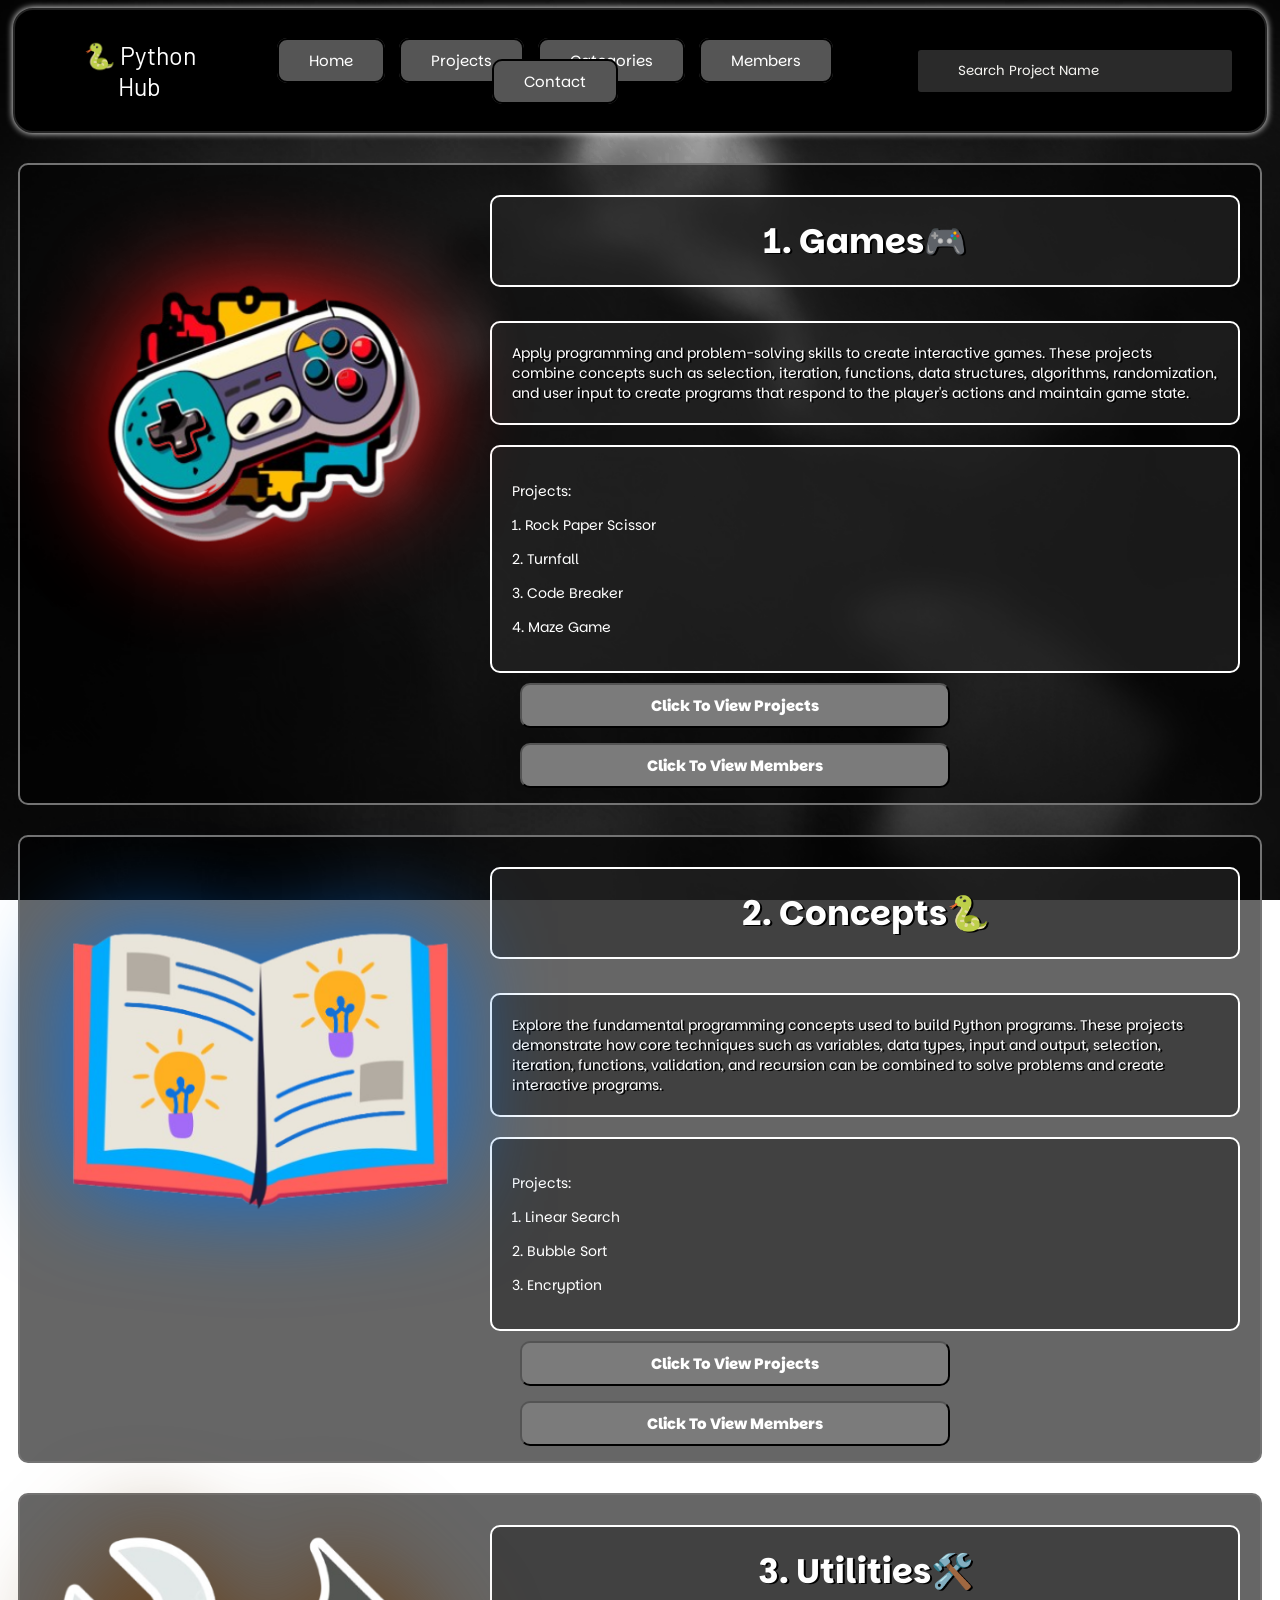
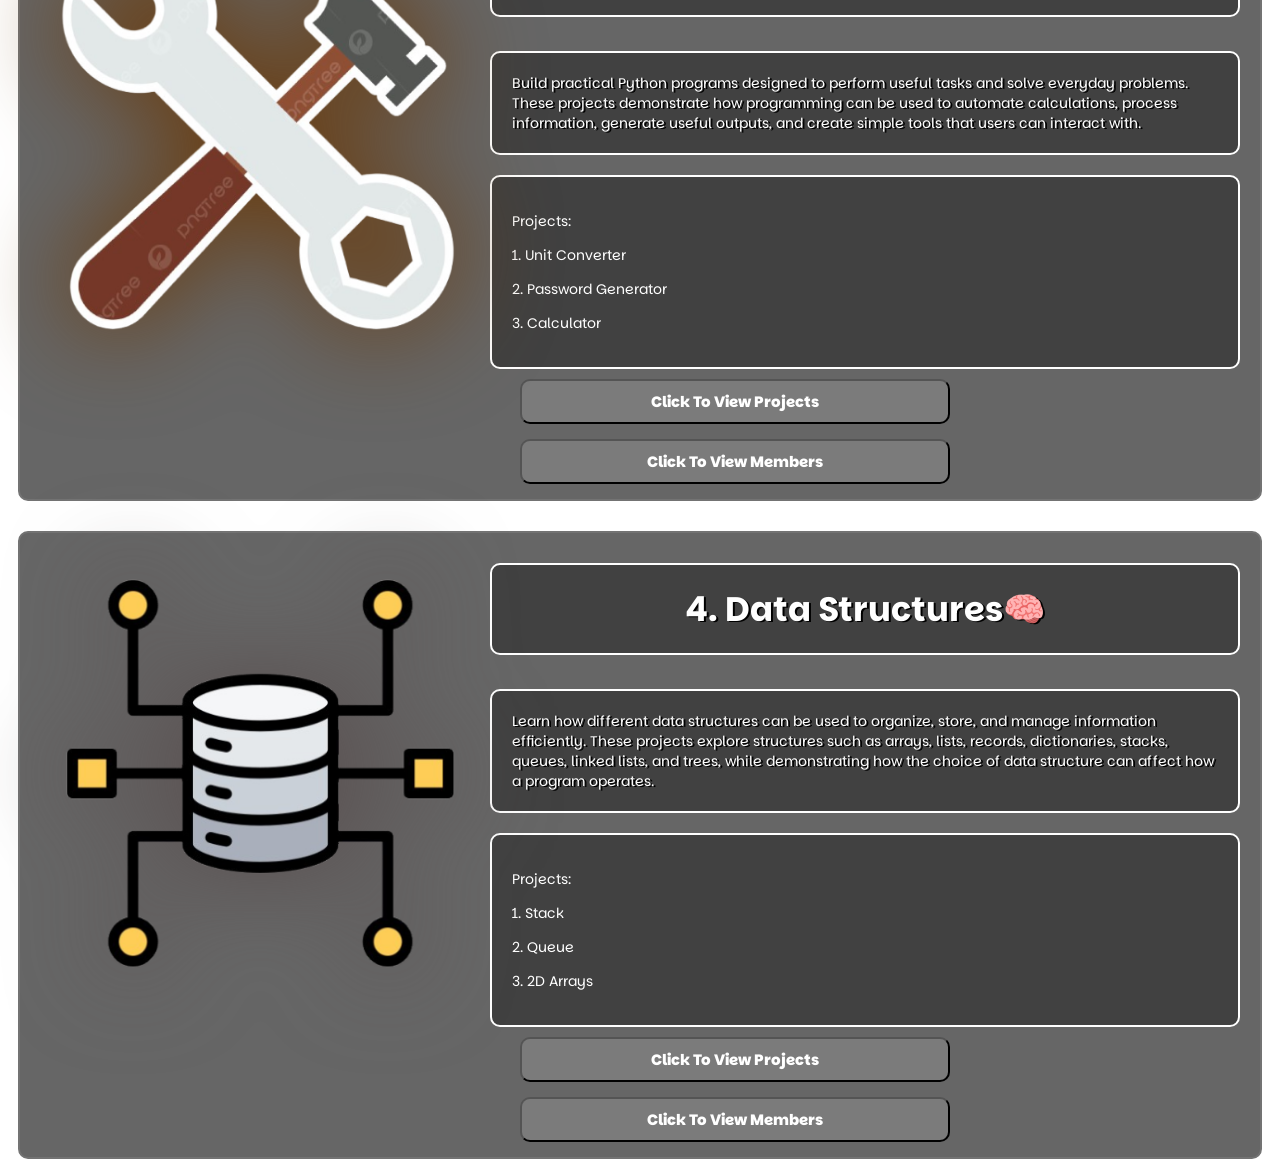
==== index.html @ 0b74a2ce "initial commit" ====
<html>
<head>
    <meta charset="UTF-8">
    <meta name="viewport" content="width=device-width, initial-scale=1.0">
    <title>Document</title>
    <link href="index.css" rel="stylesheet" type="text/css" />
    <link rel="preconnect" href="https://fonts.googleapis.com">
    <link rel="preconnect" href="https://fonts.gstatic.com" crossorigin>
    <link href="https://fonts.googleapis.com/css2?family=Parkinsans:wght@300..800&display=swap" rel="stylesheet">
    <link rel="preconnect" href="https://fonts.googleapis.com">
    <link rel="preconnect" href="https://fonts.gstatic.com" crossorigin>
    <link href="https://fonts.googleapis.com/css2?family=Barlow:ital,wght@0,100;0,200;0,300;0,400;0,500;0,600;0,700;0,800;0,900;1,100;1,200;1,300;1,400;1,500;1,600;1,700;1,800;1,900&family=Parkinsans:wght@300..800&display=swap" rel="stylesheet">
    <link rel="preconnect" href="https://fonts.googleapis.com">
    <link rel="preconnect" href="https://fonts.gstatic.com" crossorigin>
    <link href="https://fonts.googleapis.com/css2?family=Comic+Relief:wght@400;700&display=swap" rel="stylesheet">
</head>
<body>
                <div class="navbar">

            <a href="home.html" class="nav-logo">
                🐍 Python Hub
            </a>

            <div class="nav-links">
              <a href="home.html">Home</a>
              <a href="project.html">Projects</a>
               <a href="index.html">Categories</a>
               <a href="members.html">Members</a>
                <a href="about.html">Contact</a>
            </div>
            <div class="search">
    <input type="text" list="projects" placeholder="Search Project Name">

    <datalist id="projects">
        <option value="Rock paper scissor">
        <option value="Code Breaker">
        <option value="Turnfall">
        <option value="Compatibility Game">
        <option value="Maze Game">
        <option value="Linear Search">
        <option value="Bubble Sort">
        <option value="Encryption">
        <option value="Unit Converter">
        <option value="Password Generator">
        <option value="Calculator">
        <option value="Stack ( ADTs )">
        <option value="Queue ( ADTs )">
        <option value="2D Arrays">
    </datalist>
                
            </div>

        </div>
    <div class="group1">
        <img src="download (9).png" class="img1">
        <div class="grop">
        <p class="title">1. Games🎮</p>
        <p class="desc">Apply programming and problem-solving skills to create interactive games. These projects combine concepts such as selection, iteration, functions, data structures, algorithms, randomization, and user input to create programs that respond to the player's actions and maintain game state.



</p>
        <div class="desc1">
            <p class="textlist">Projects:</p>
            <p class="textlist">1. Rock Paper Scissor
</p>
            <p class="textlist">2. Turnfall
</p>
            <p class="textlist">3. Code Breaker</p>
            <p class="textlist">4. Maze Game</p>

        </div>
        <div class="buttons">
            <a href="project.html"><button class="btn1" onclick="project()"> Click To View Projects</button></a>
            <a href="members.html"><button class="btn1" onclick="member()"> Click To View Members</button></a>

        </div>
        </div>
    </div>
    <div class="group2">
        <img src="download (10).png" class="img2">
        <div class="grop">
        <p class="title">2. Concepts🐍 </p>
        <p class="desc">Explore the fundamental programming concepts used to build Python programs. These projects demonstrate how core techniques such as variables, data types, input and output, selection, iteration, functions, validation, and recursion can be combined to solve problems and create interactive programs.

</p>
        <div class="desc1">
            <p class="textlist">Projects:</p>
            <p class="textlist">1. Linear Search
</p>
            <p class="textlist">2. Bubble Sort
</p>
            <p class="textlist">3. Encryption</p>
        </div>
        <div class="buttons">
            <a href="project.html"><button class="btn1" onclick="project()"> Click To View Projects</button></a>
            <a href="members.html"><button class="btn1" onclick="member()"> Click To View Members</button></a>

        </div>
        </div>
    </div>
    <div class="group3">
        <img src="download (12).png" class="img3">
        <div class="grop">
        <p class="title">3. Utilities🛠️</p>
        <p class="desc">Build practical Python programs designed to perform useful tasks and solve everyday problems. These projects demonstrate how programming can be used to automate calculations, process information, generate useful outputs, and create simple tools that users can interact with.



</p>
        <div class="desc1">
            <p class="textlist">Projects:</p>
            <p class="textlist">1. Unit Converter

</p>
            <p class="textlist">2. Password Generator
</p>
            <p class="textlist">3. Calculator</p>
        </div>
        <div class="buttons">
            <a href="project.html"><button class="btn1" onclick="project()"> Click To View Projects</button></a>
            <a href="members.html"><button class="btn1" onclick="member()"> Click To View Members</button></a>

        </div>
        </div>
    </div>
    <div class="group4">
        <img src="download (11).png" class="img4">
        <div class="grop">
        <p class="title">4. Data Structures🧠
 </p>
        <p class="desc">Learn how different data structures can be used to organize, store, and manage information efficiently. These projects explore structures such as arrays, lists, records, dictionaries, stacks, queues, linked lists, and trees, while demonstrating how the choice of data structure can affect how a program operates.



</p>
        <div class="desc1">
            <p class="textlist">Projects:</p>
            <p class="textlist">1. Stack

</p>
            <p class="textlist">2. Queue
</p>
            <p class="textlist">3. 2D Arrays</p>
        </div>
        <div class="buttons">
            <a href="project.html"><button class="btn1" onclick="project()"> Click To View Projects</button></a>
            <a href="members.html"><button class="btn1" onclick="member()"> Click To View Members</button></a>

        </div>
        </div>
    </div>  
    <script src="index.js"></script>

</body>
</html>
---- index.css ----
body{
    background-image:URL("New\ Project\ \(100\).png");
    background-repeat: no-repeat;
    background-attachment: fixed;
    background-size:cover;
    background-position: center;
    height:auto;
    width:auto;

}
.group1,.group2,.group3,.group4{
    margin:10px;
    padding:10px;
    background-color:rgb(0, 0, 0,0.6);
    display:flex;
    border-radius:10px;
    border:2px solid rgb(115, 115, 115);
    margin-top:30px;
    transition:0.5s;
}
.img1{
    height:400px;
    width:400px;
    display: block;
  margin-left: auto;
  margin-right: auto;
  padding:30px;
  filter: drop-shadow(0px 0px 50px #ff0b0b);
  border-radius:10px;
}

.title{
    font-family:Parkinsans;
    color:white;
    font-size:34px;
    font-weight:700;
    background-color:rgb(41, 41, 41,0.6);
    border:2px solid white;
    padding:20px;
    text-align:center;
    margin-right:10px;
    margin-top:20px;
    border-radius:10px;
    text-shadow:2px 1px black;

}

.desc{
    padding:20px;
    background-color:rgb(41, 41, 41,0.6);
    border:2px solid white;
    margin-right:10px;
    margin-top:20px;
    color:white;
    font-family:parkinsans;
    border-radius:10px;
    font-size:14px;
    text-shadow:2px 1px black;

}

.buttons .btn1{
    height:45px;
    width:430px;
    margin:5px;
    border-radius:10px;
    font-family:Parkinsans;
    font-weight:800;
    background-color:#7b7b7b;
    color:white;
    transition:0.5s;
    align-items:center;
    text-align: center;
    font-size:15px;
    margin-left:30px;
    margin-top:10px;
    text-decoration:none;

}

.group1:hover{
   box-shadow:0px 0px 15px rgb(241, 0, 0);
}

.buttons .btn1:hover{
    background-color:rgb(59, 59, 59);
}

.img2{
    height:400px;
    width:400px;
    display: block;
  margin-left: auto;
  margin-right: auto;
  padding:30px;
  filter: drop-shadow(0px 0px 50px #0872e2);
  border-radius:10px;
}

.img3{
    height:400px;
    width:400px;
    display: block;
  margin-left: auto;
  margin-right: auto;
  padding:30px;
  filter: drop-shadow(0px 0px 50px #6a3806);
  border-radius:10px;
}

.img4{
    height:400px;
    width:400px;
    display: block;
  margin-left: auto;
  margin-right: auto;
  padding:30px;
  filter: drop-shadow(0px 0px 50px #584d4d);
  border-radius:10px;
}
.group2{
    margin:10px;
    padding:10px;
    background-color:rgb(0, 0, 0,0.6);
    display:flex;
    border-radius:10px;
    border:2px solid rgb(115, 115, 115);
    margin-top:30px;
    transition:0.5s;
}

.group2:hover{
   box-shadow:0px 0px 15px rgb(14, 118, 173);
}

.group3:hover{
   box-shadow:0px 0px 25px #6a3806;
}

.group4:hover{
   box-shadow:0px 0px 35px rgb(146, 146, 147);
}

.desc1{
    padding:20px;
    background-color:rgb(41, 41, 41,0.6);
    border:2px solid white;
    margin-right:10px;
    margin-top:20px;
    font-family:parkinsans;
    border-radius:10px;
}

.group1 .desc1 .textlist{
    
    color:white;
    font-size:14px;

}

.group2 .desc1 .textlist{
    
    color:white;
    font-size:14px;

}

.group3 .desc1 .textlist{
    
    color:white;
    font-size:14px;

}

.group4 .desc1 .textlist{
    
    color:white;
    font-size:14px;

}


.navbar{
    gap:20px;
    background-color:rgb(0, 0, 0);
    padding:30px;
    align-items:center;
    text-align:center;
    border-radius:20px;
    margin:5px;
    border:2px rgb(35, 35, 35) solid;
    box-shadow:0px 0px 7px white;
    display:flex;
        position:sticky;
    top: 1;
    z-index: 1000;
}

.nav-links a{
    font-size:15px;
    margin-right:10px;
    text-decoration:none;
    color:white;
    background-color:rgb(85, 85, 85);
    border-radius:10px;
    padding:10px;
    padding-left:30px;
    padding-right:30px;
    font-family:parkinsans;
    border:black solid 2px;
    transition:0.5s;
}
.nav-links a:hover{
    font-weight:900;
    text-shadow:0px 0px 20px rgb(254, 252, 252);


}

.nav-links{
    margin-left:50px;
    margin-right:50px;



}

.nav-logo{

    font-size:25px;
    text-decoration:none;
    color:white;
    margin-left:30px;

    font-family:Barlow;
}

.search input{
    width: 20rem;
    height:3rem;
    background-color: #2a2a2a;
    border:3px solid black;
    border-radius:6px;
    color:white;
    font-family:Parkinsans;
    padding-left:10px;
    
}

.search input::placeholder{
    color: #F6F5F2;
    font-family:Parkinsans;
    padding-left:30px;
}
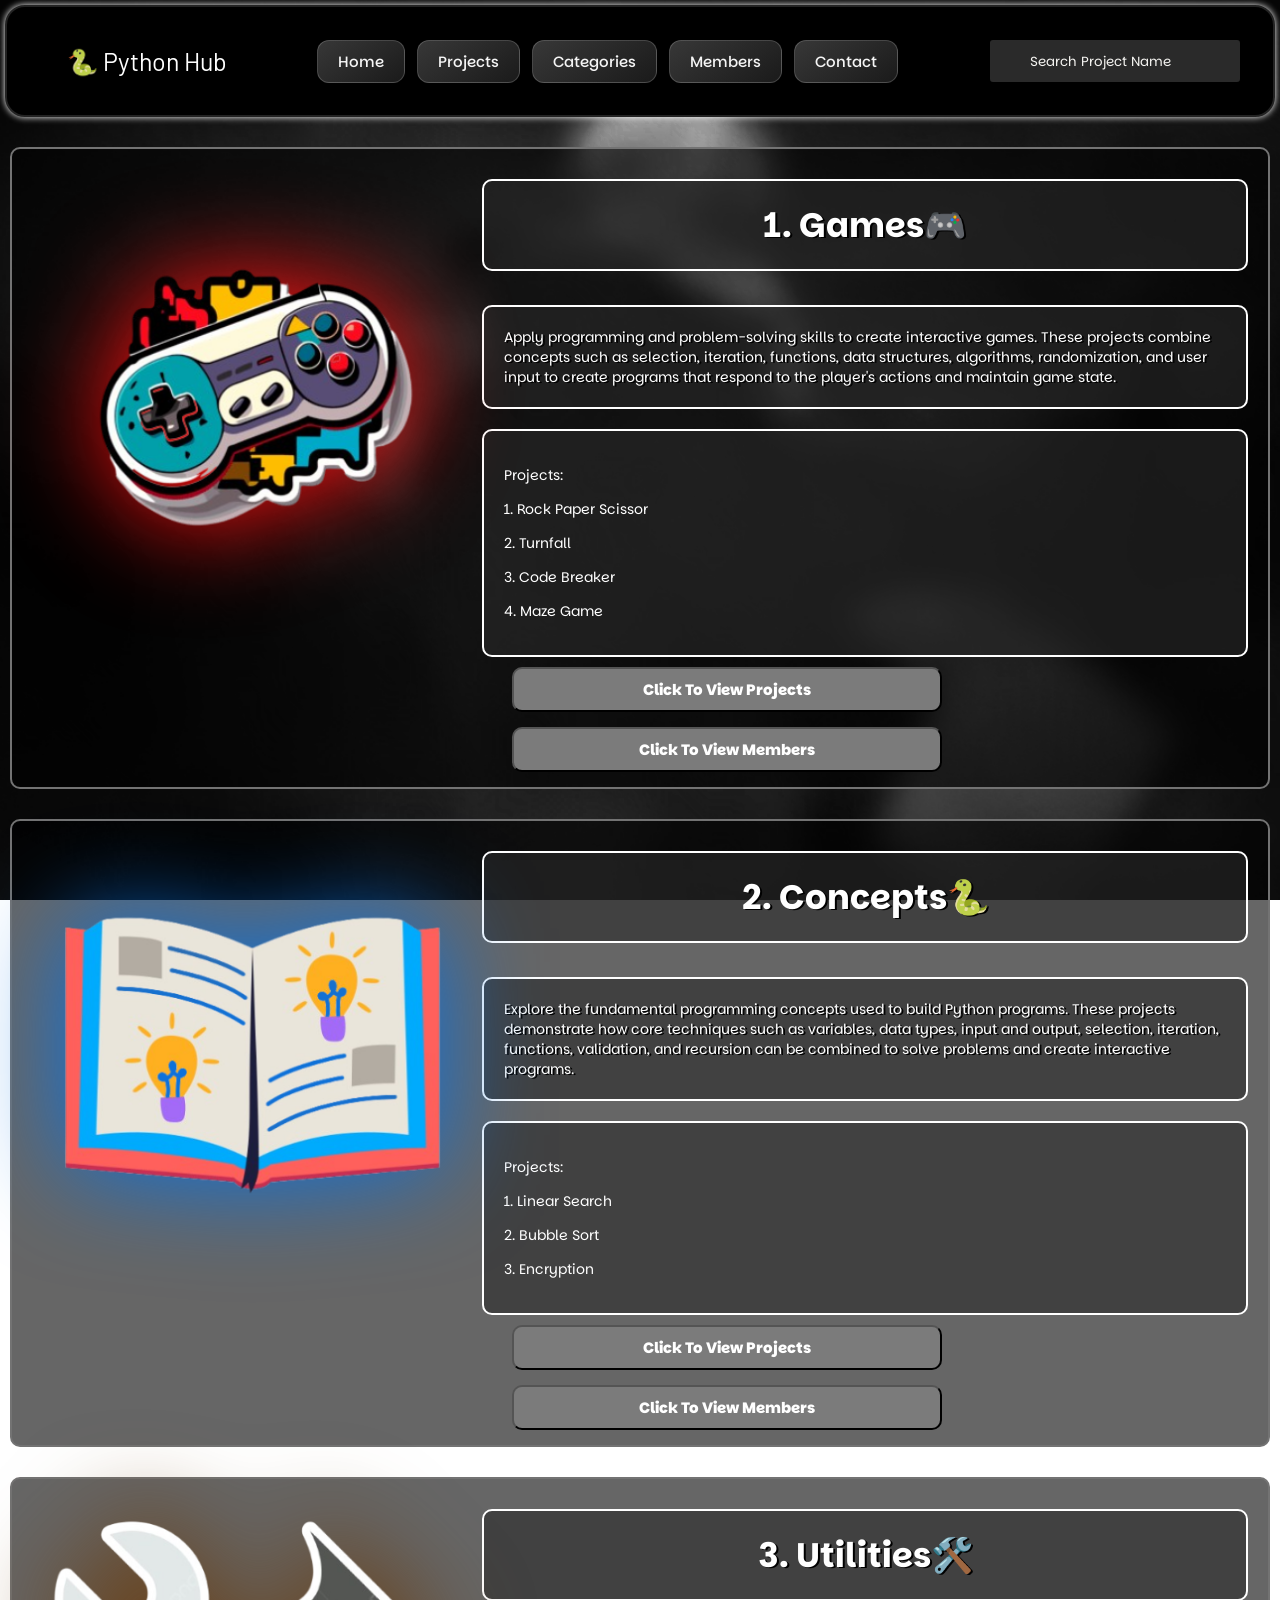
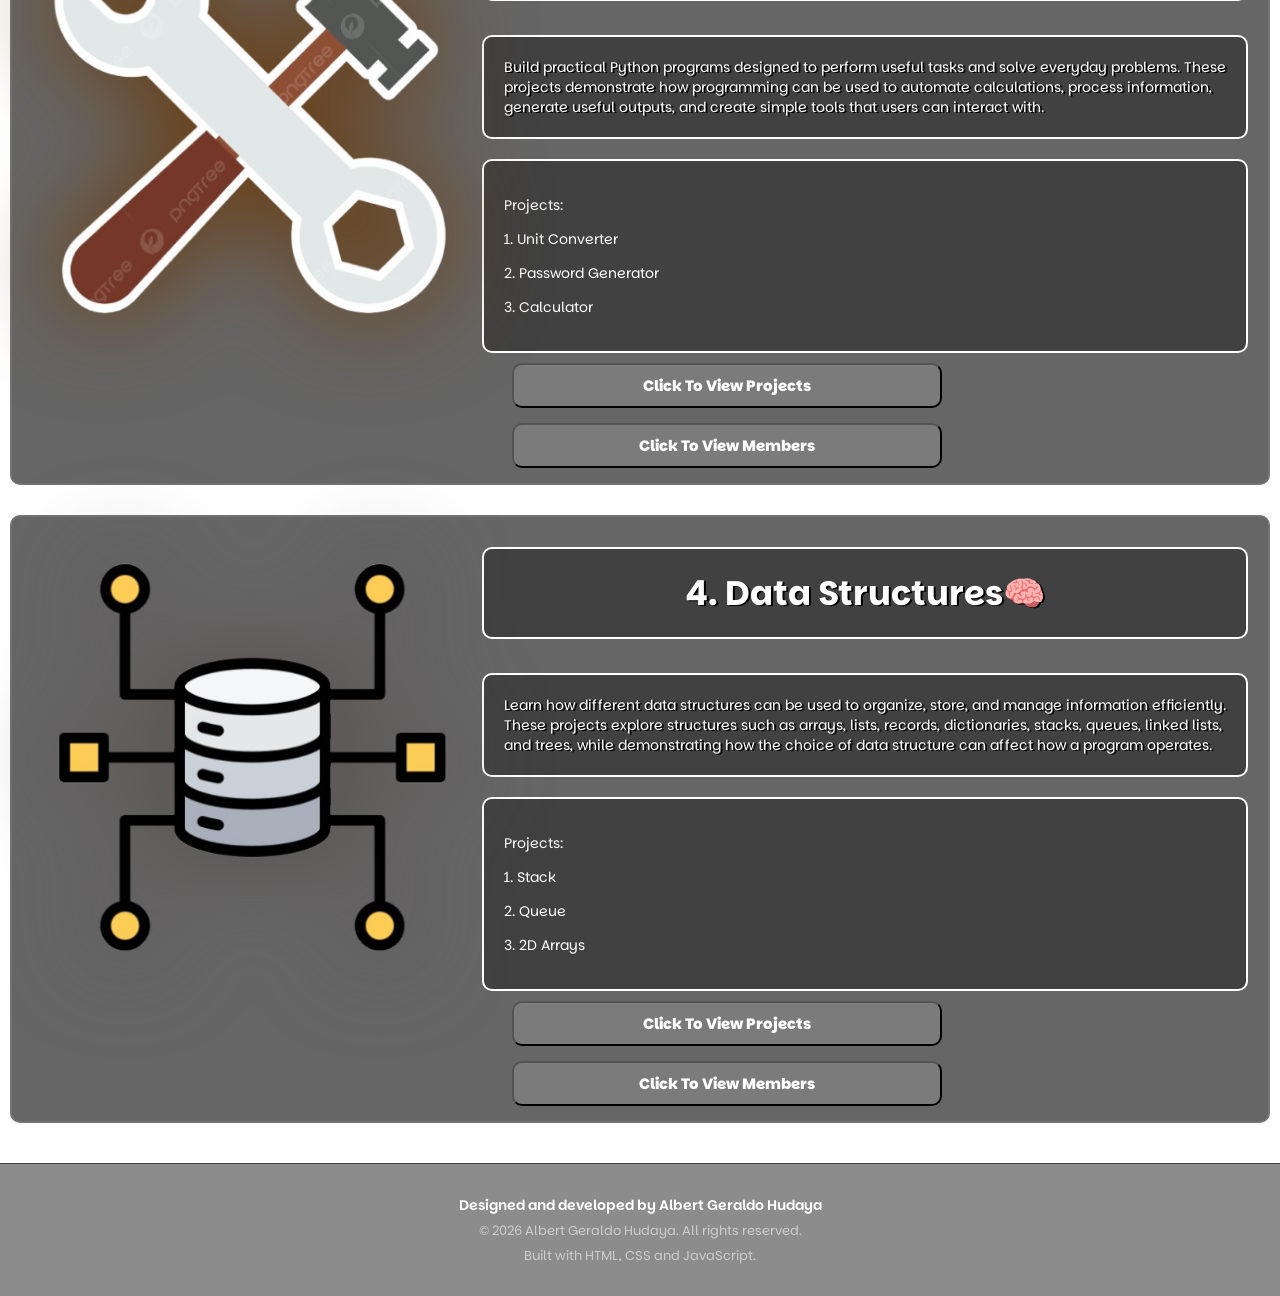
==== commit 065d8db9: "i change footer" ====
--- a/index.html
+++ b/index.html
@@ -150,6 +150,11 @@
         </div>
         </div>
     </div>  
+            <footer class="site-footer">
+            <p>Designed and developed by Albert Geraldo Hudaya</p>
+            <p>© 2026 Albert Geraldo Hudaya. All rights reserved.</p>
+            <p>Built with HTML, CSS and JavaScript.</p>
+        </footer>
     <script src="index.js"></script>
 
 </body>
--- a/index.css
+++ b/index.css
@@ -1,3 +1,10 @@
+/*
+ * Project: Python Hub
+ * Original design and development: Albert Geraldo Hudaya
+ * Technologies: HTML, CSS, JavaScript
+ * Copyright (c) 2026 Albert Geraldo Hudaya.
+ */
+
 body{
     background-image:URL("New\ Project\ \(100\).png");
     background-repeat: no-repeat;
@@ -6,7 +13,7 @@
     background-position: center;
     height:auto;
     width:auto;
-
+    margin: 0;
 }
 .group1,.group2,.group3,.group4{
     margin:10px;
@@ -196,25 +203,51 @@
     z-index: 1000;
 }
 
-.nav-links a{
-    font-size:15px;
-    margin-right:10px;
-    text-decoration:none;
-    color:white;
-    background-color:rgb(85, 85, 85);
-    border-radius:10px;
-    padding:10px;
-    padding-left:30px;
-    padding-right:30px;
-    font-family:parkinsans;
-    border:black solid 2px;
-    transition:0.5s;
-}
-.nav-links a:hover{
-    font-weight:900;
-    text-shadow:0px 0px 20px rgb(254, 252, 252);
-
-
+.nav-links a {
+    display: inline-block;
+    font-size: 15px;
+    margin-right: 0;
+    text-decoration: none;
+    color: #f5f5f5;
+
+    background: linear-gradient(
+        145deg,
+        rgba(65, 65, 65, 0.85),
+        rgba(28, 28, 28, 0.95)
+    );
+
+    border: 1px solid rgba(255, 255, 255, 0.18);
+    border-radius: 12px;
+
+    padding: 12px 24px;
+    font-family: Parkinsans, sans-serif;
+    font-weight: 500;
+
+    transition:
+        background-color 0.25s ease,
+        border-color 0.25s ease,
+        box-shadow 0.25s ease,
+        transform 0.25s ease;
+}
+
+.nav-links a:hover {
+    background: linear-gradient(
+        145deg,
+        #555555,
+        #303030
+    );
+
+    border-color: rgba(255, 255, 255, 0.65);
+    box-shadow: 0 0 12px rgba(255, 255, 255, 0.2);
+
+    transform: translateY(-2px);
+    text-shadow: 0 0 8px rgba(255, 255, 255, 0.5);
+}
+
+/* Visible keyboard focus */
+.nav-links a:focus-visible {
+    outline: 2px solid white;
+    outline-offset: 3px;
 }
 
 .nav-links{
@@ -251,4 +284,107 @@
     color: #F6F5F2;
     font-family:Parkinsans;
     padding-left:30px;
+}
+.navbar {
+    display: flex;
+    align-items: center;
+    justify-content: space-between;
+    gap: 20px;
+    flex-wrap: wrap;
+    top: 0;
+}
+
+/* Navigation links */
+.nav-links {
+    display: flex;
+    align-items: center;
+    justify-content: center;
+    flex-wrap: wrap;
+    gap: 12px;
+    margin: 0;
+}
+
+.nav-links a {
+    margin-right: 0;
+    padding: 10px 20px;
+    white-space: nowrap;
+}
+
+/* Search box */
+.search {
+    min-width: 0;
+}
+
+.search input {
+    width: clamp(150px, 20vw, 320px);
+    max-width: 100%;
+}
+@media (max-width: 1100px) {
+    .navbar {
+        justify-content: center;
+        gap: 20px;
+        padding: 20px;
+    }
+
+    .nav-logo {
+        margin-left: 0;
+    }
+
+    .nav-links {
+        margin: 0;
+    }
+}
+
+/* Phones and narrow screens */
+@media (max-width: 600px) {
+    .navbar {
+        flex-direction: column;
+        padding: 18px 12px;
+        gap: 18px;
+    }
+
+    .nav-logo {
+        font-size: 23px;
+    }
+
+    .nav-links {
+        width: 100%;
+        gap: 8px;
+    }
+
+    .nav-links a {
+        padding: 9px 12px;
+        font-size: 14px;
+    }
+
+    .search {
+        width: 100%;
+    }
+
+    .search input {
+        width: 100%;
+        height: 42px;
+    }
+}
+
+
+.site-footer {
+    margin-top:40px;
+    padding: 25px 15px;
+    text-align: center;
+    color: #cccccc;
+    background: rgba(0, 0, 0, 0.45);
+    border-top: 1px solid #444444;
+    font-family: Parkinsans;
+    font-size: 13px;
+}
+
+.site-footer p {
+    margin: 6px 0;
+}
+
+.site-footer p:first-child {
+    color: white;
+    font-weight: 600;
+    font-size: 14px;
 }
